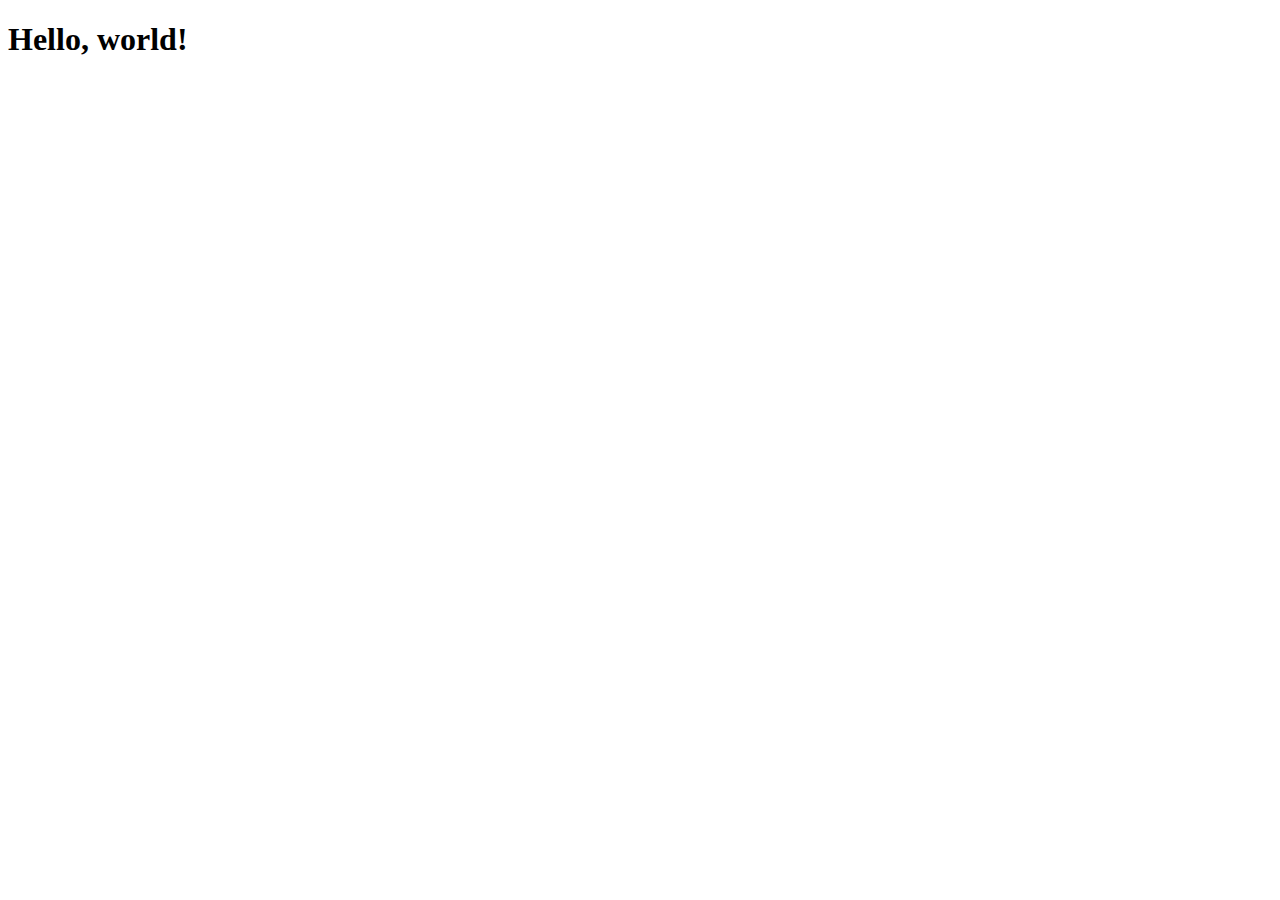
==== index.html @ 3386d91a "docs: created index.html and connected it to bootstrap 5" ====
<!DOCTYPE html>
<html lang="en">
<head>
    <meta charset="UTF-8">
    <meta http-equiv="X-UA-Compatible" content="IE=edge">
    <meta name="viewport" content="width=device-width, initial-scale=1.0">
    <title>qNomics</title>
    <link href="https://cdn.jsdelivr.net/npm/bootstrap@5.3.0-alpha1/dist/css/bootstrap.min.css" rel="stylesheet" integrity="sha384-GLhlTQ8iRABdZLl6O3oVMWSktQOp6b7In1Zl3/Jr59b6EGGoI1aFkw7cmDA6j6gD" crossorigin="anonymous">
</head>
<body>
    <h1>Hello, world!</h1>
    <script src="https://cdn.jsdelivr.net/npm/bootstrap@5.3.0-alpha1/dist/js/bootstrap.bundle.min.js" integrity="sha384-w76AqPfDkMBDXo30jS1Sgez6pr3x5MlQ1ZAGC+nuZB+EYdgRZgiwxhTBTkF7CXvN" crossorigin="anonymous"></script>
</body>
</html>
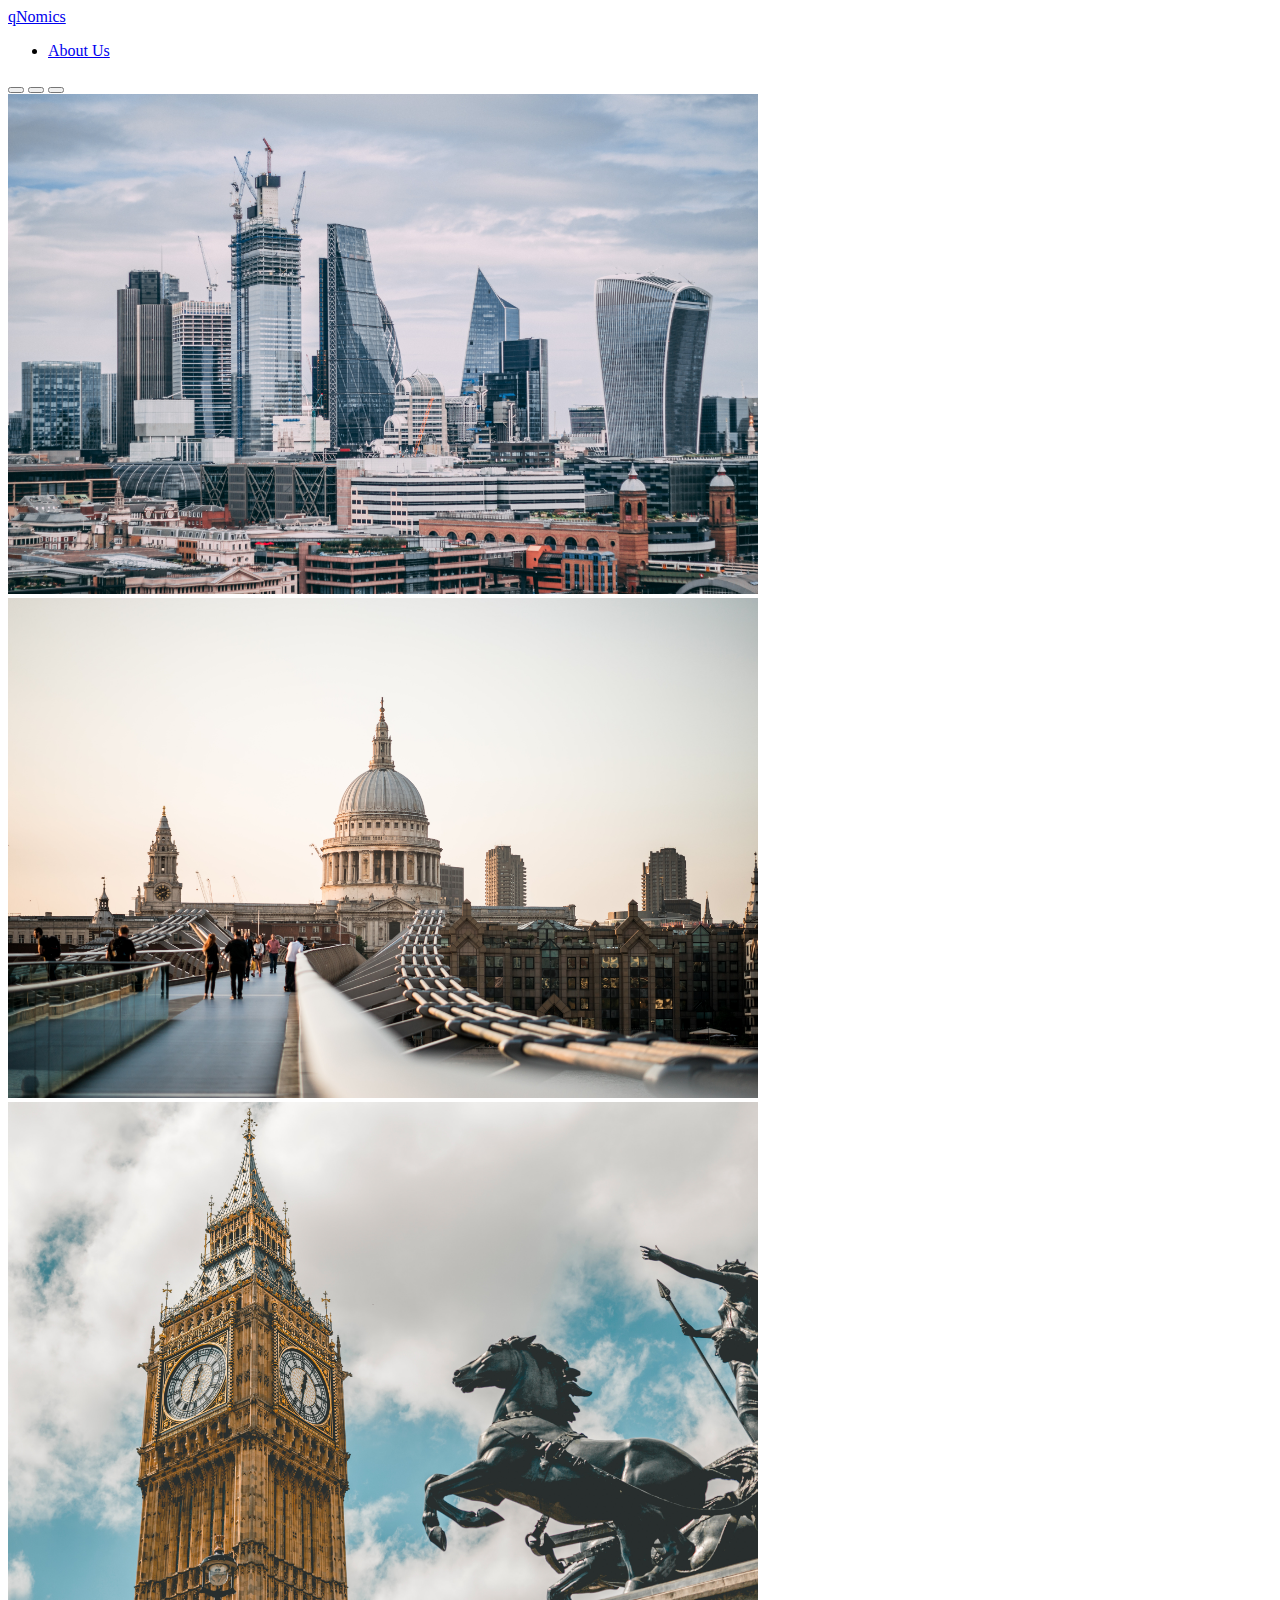
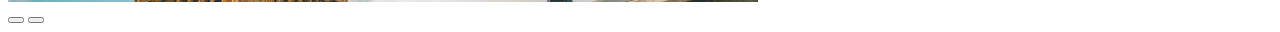
==== commit 93f5207c: "features: added a simple navigation bar and image carousel with London stock imagery" ====
--- a/index.html
+++ b/index.html
@@ -6,9 +6,52 @@
     <meta name="viewport" content="width=device-width, initial-scale=1.0">
     <title>qNomics</title>
     <link href="https://cdn.jsdelivr.net/npm/bootstrap@5.3.0-alpha1/dist/css/bootstrap.min.css" rel="stylesheet" integrity="sha384-GLhlTQ8iRABdZLl6O3oVMWSktQOp6b7In1Zl3/Jr59b6EGGoI1aFkw7cmDA6j6gD" crossorigin="anonymous">
+    <link rel="stylesheet" type="text/css" href="custom.css">
 </head>
 <body>
-    <h1>Hello, world!</h1>
+    <!-- Navigation Bar -->
+    <navbar class="navbar navbar-expand-lg navbar-light bg-light">
+        <div class="container-fluid">
+            <a class="navbar-brand" href="./index.html">qNomics</a>
+            <ul class="navbar-nav">
+                <li class="nav-item">
+                    <a class="nav-link" href="#">About Us</a>
+                </li>
+            </ul>
+        </div>
+    </navbar>
+
+    <!-- Image Carousel -->
+    <div id="big-carousel" class="carousel slide" data-bs-ride="carousel">
+
+        <!-- Indicators -->
+        <div class="carousel-indicators">
+            <button type="button" data-bs-target="#big-carousel" data-bs-slide-to="0" class="active"></button>
+            <button type="button" data-bs-target="#big-carousel" data-bs-slide-to="1"></button>
+            <button type="button" data-bs-target="#big-carousel" data-bs-slide-to="2"></button>
+        </div>
+
+        <!-- Image Specification -->
+        <div class="carousel-inner">
+            <div class="carousel-item active">
+                <img src="./images/skyline.jpg" alt="London skyline" class="d-block w-100">
+            </div>
+            <div class="carousel-item">
+                <img src="./images/st-pauls.jpg" alt="St Paul's Cathedral" class="d-block w-100">
+            </div>
+            <div class="carousel-item">
+                <img src="./images/big-ben.jpg" alt="Big Ben" class="d-block w-100">
+            </div>
+        </div>
+
+        <!-- Controls -->
+        <button class="carousel-control-prev" type="button" data-bs-target="#big-carousel" data-bs-slide="prev">
+            <span class="carousel-control-prev-icon"></span>
+        </button>
+        <button class="carousel-control-next" type="button" data-bs-target="#big-carousel" data-bs-slide="next">
+            <span class="carousel-control-next-icon"></span>
+        </button>
+    </div>
     <script src="https://cdn.jsdelivr.net/npm/bootstrap@5.3.0-alpha1/dist/js/bootstrap.bundle.min.js" integrity="sha384-w76AqPfDkMBDXo30jS1Sgez6pr3x5MlQ1ZAGC+nuZB+EYdgRZgiwxhTBTkF7CXvN" crossorigin="anonymous"></script>
 </body>
 </html>--- a/custom.css
+++ b/custom.css
@@ -0,0 +1,5 @@
+img {
+    height: 500px;
+    width: auto;
+    object-fit: cover;
+}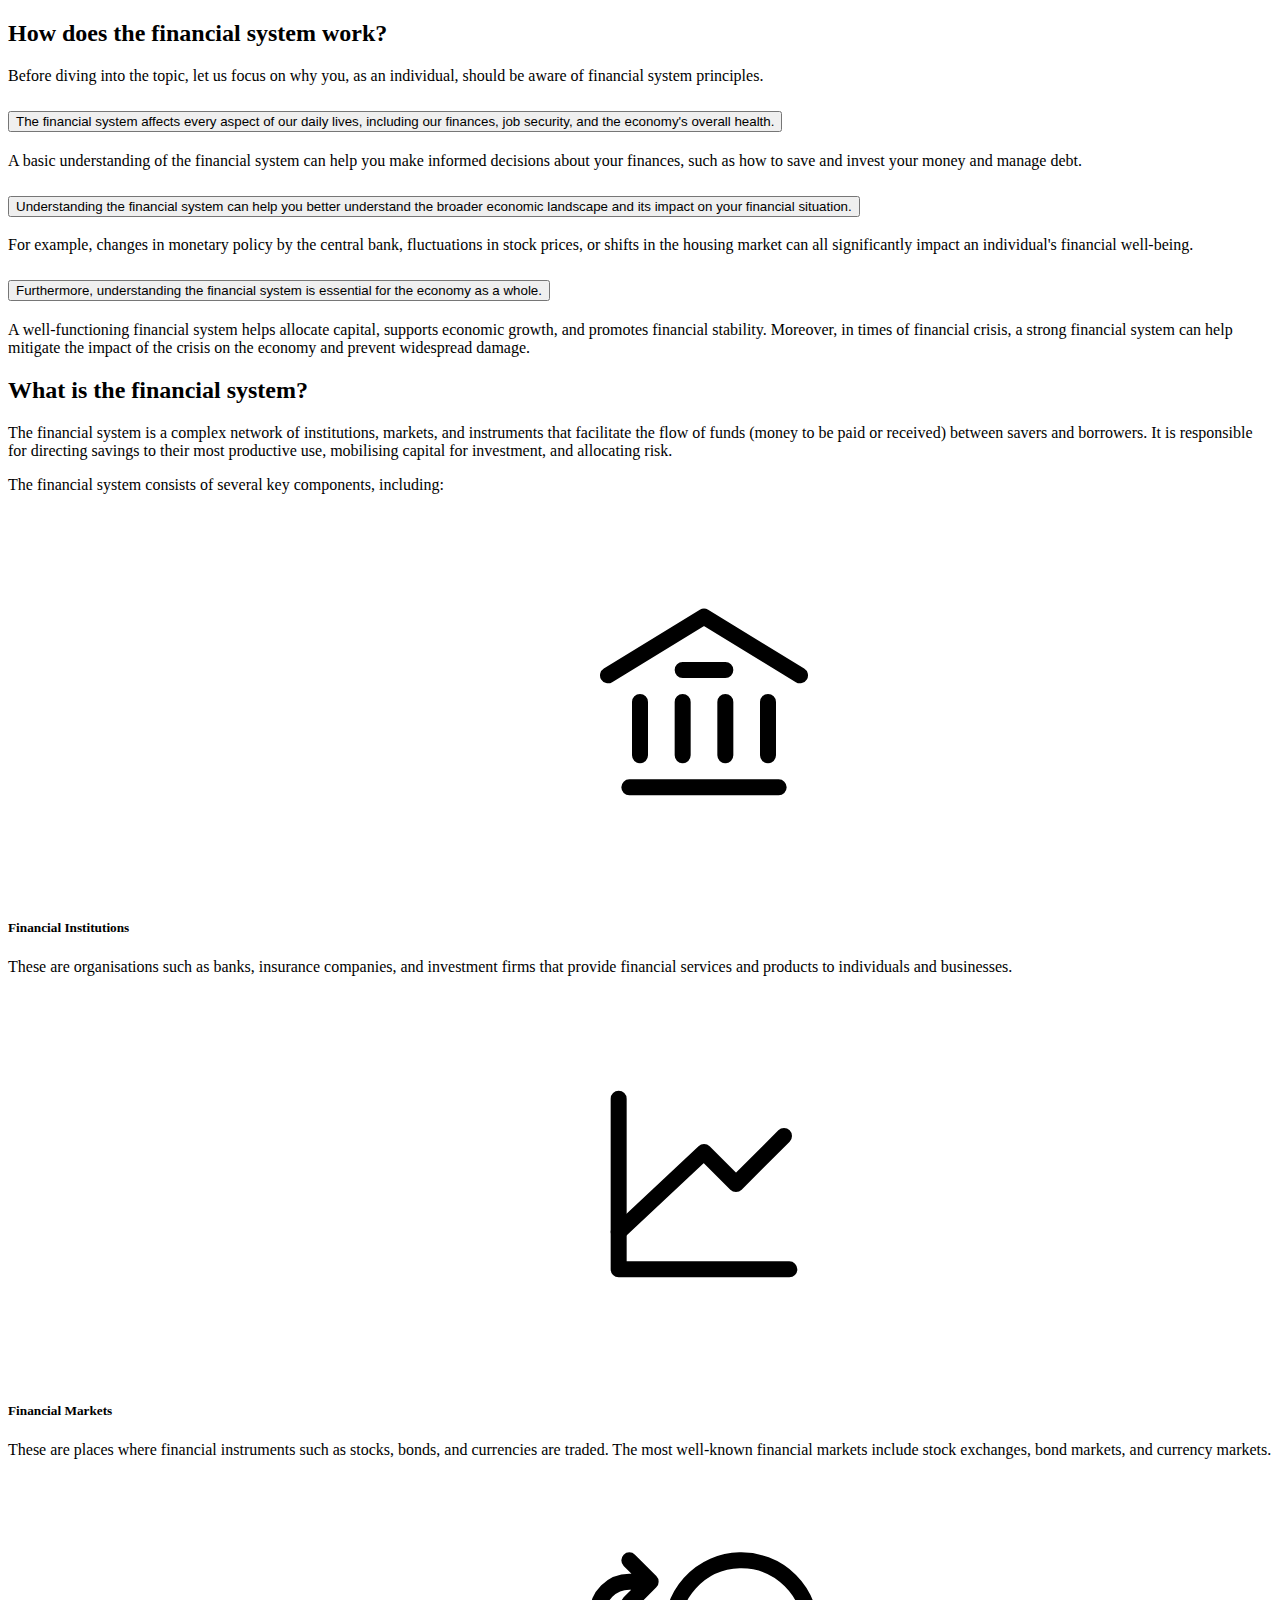
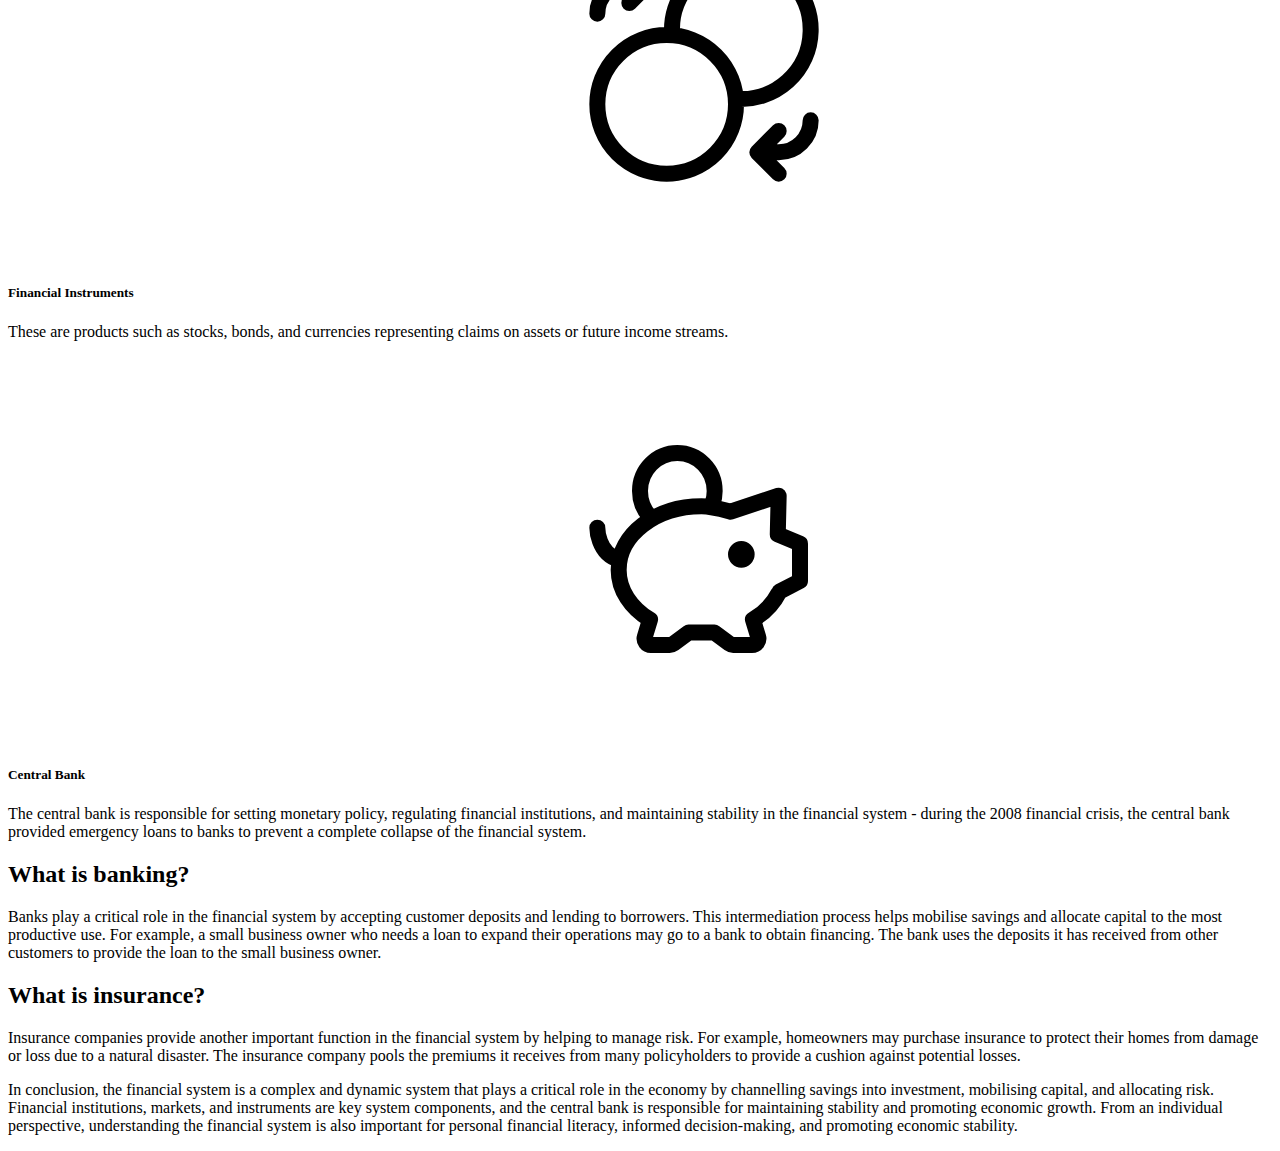
==== commit b6bf81b1: "created a new homepage containing content from the articles provided by qnomics" ====
--- a/index.html
+++ b/index.html
@@ -9,49 +9,134 @@
     <link rel="stylesheet" type="text/css" href="custom.css">
 </head>
 <body>
-    <!-- Navigation Bar -->
-    <navbar class="navbar navbar-expand-lg navbar-light bg-light">
-        <div class="container-fluid">
-            <a class="navbar-brand" href="./index.html">qNomics</a>
-            <ul class="navbar-nav">
-                <li class="nav-item">
-                    <a class="nav-link" href="#">About Us</a>
-                </li>
-            </ul>
-        </div>
-    </navbar>
+    <!-- Jumbotron -->
+    <div class="container-fluid bg-light text-dark p-5">
+        <h2 class="text-center">How does the financial system work?</h2>
+        <p class="text-center">Before diving into the topic, let us focus on why you, as an individual, should be aware of financial system principles.</p>
+    </div>
 
-    <!-- Image Carousel -->
-    <div id="big-carousel" class="carousel slide" data-bs-ride="carousel">
-
-        <!-- Indicators -->
-        <div class="carousel-indicators">
-            <button type="button" data-bs-target="#big-carousel" data-bs-slide-to="0" class="active"></button>
-            <button type="button" data-bs-target="#big-carousel" data-bs-slide-to="1"></button>
-            <button type="button" data-bs-target="#big-carousel" data-bs-slide-to="2"></button>
-        </div>
-
-        <!-- Image Specification -->
-        <div class="carousel-inner">
-            <div class="carousel-item active">
-                <img src="./images/skyline.jpg" alt="London skyline" class="d-block w-100">
-            </div>
-            <div class="carousel-item">
-                <img src="./images/st-pauls.jpg" alt="St Paul's Cathedral" class="d-block w-100">
-            </div>
-            <div class="carousel-item">
-                <img src="./images/big-ben.jpg" alt="Big Ben" class="d-block w-100">
+    <!-- Accordion -->
+    <div class="accordion bg-light px-5">
+        <div class="accordion-item">
+            <h2 class="accordion-header">
+                <button class="accordion-button" type="button" data-bs-toggle="collapse" data-bs-target="#collapseOne" aria-expanded="true" aria-controls="collapseOne">
+                    The financial system affects every aspect of our daily lives, including our finances, job security, and the economy's overall health.
+                </button>
+            </h2>
+            <div id="collapseOne" class="accordion-collapse collapse show" aria-labelledby="headingOne">
+                <div class="accordion-body">
+                    A basic understanding of the financial system can help you make informed decisions about your finances, such as how to save and invest your money and manage debt.
+                </div>
             </div>
         </div>
+        <div class="accordion-item">
+            <h2 class="accordion-header">
+                <button class="accordion-button collapsed" type="button" data-bs-toggle="collapse" data-bs-target="#collapseTwo" aria-expanded="false" aria-controls="collapseTwo">
+                    Understanding the financial system can help you better understand the broader economic landscape and its impact on your financial situation. 
+                </button>
+            </h2>
+            <div id="collapseTwo" class="accordion-collapse collapse" aria-labelledby="headingTwo">
+                <div class="accordion-body">
+                    For example, changes in monetary policy by the central bank, fluctuations in stock prices, or shifts in the housing market can all significantly impact an individual's financial well-being.
+                </div>
+            </div>
+        </div>
+        <div class="accordion-item">
+            <h2 class="accordion-header">
+                <button class="accordion-button collapsed" type="button" data-bs-toggle="collapse" data-bs-target="#collapseThree" aria-expanded="false" aria-controls="collapseThree">
+                    Furthermore, understanding the financial system is essential for the economy as a whole.
+                </button>
+            </h2>
+            <div id="collapseThree" class="accordion-collapse collapse" aria-labelledby="headingThree">
+                <div class="accordion-body">
+                    A well-functioning financial system helps allocate capital, supports economic growth, and promotes financial stability. Moreover, in times of financial crisis, a strong financial system can help mitigate the impact of the crisis on the economy and prevent widespread damage.
+                </div>
+            </div>
+        </div>
+    </div>
 
-        <!-- Controls -->
-        <button class="carousel-control-prev" type="button" data-bs-target="#big-carousel" data-bs-slide="prev">
-            <span class="carousel-control-prev-icon"></span>
-        </button>
-        <button class="carousel-control-next" type="button" data-bs-target="#big-carousel" data-bs-slide="next">
-            <span class="carousel-control-next-icon"></span>
-        </button>
+    <!-- Cards -->
+    <div class="container-fluid bg-light text-dark p-5">
+        <h2 class="text-center">What is the financial system?</h2>
+        <p class="text-center p-2">
+            The financial system is a complex network of institutions, markets, and instruments that facilitate the flow of funds (money to be paid or received) between savers and borrowers. It is responsible for directing savings to their most productive use, mobilising capital for investment, and allocating risk.
+        </p>
+        <p class="text-center p-2">
+            The financial system consists of several key components, including:
+        </p>
+        <div class="card-group text-dark p-2">
+            <div class="card text-center border-5 border-dark">
+                <img src="images/bank.svg" class="card-img-top">
+                <div class="card-body bg-primary text-light">
+                    <h5 class="card-title">
+                        Financial Institutions
+                    </h5>
+                    <p class="card-text">
+                        These are organisations such as banks, insurance companies, and investment firms that provide financial services and products to individuals and businesses.
+                    </p>
+                </div>
+            </div>
+            <div class="card text-center border-5 border-dark">
+                <img src="images/graph-up.svg" class="card-img-top">
+                <div class="card-body bg-success text-light">
+                    <h5 class="card-title">
+                        Financial Markets
+                    </h5>
+                    <p class="card-text">
+                        These are places where financial instruments such as stocks, bonds, and currencies are traded. The most well-known financial markets include stock exchanges, bond markets, and currency markets.
+                    </p>
+                </div>
+            </div>
+            <div class="card text-center border-5 border-dark">
+                <img src="images/coins-swap.svg" class="card-img-top">
+                <div class="card-body bg-danger text-light">
+                    <h5 class="card-title">
+                        Financial Instruments
+                    </h5>
+                    <p class="card-text">
+                        These are products such as stocks, bonds, and currencies representing claims on assets or future income streams.
+                    </p>
+                </div>
+            </div>
+            <div class="card text-center border-5 border-dark">
+                <img src="images/piggy-bank.svg" class="card-img-top">
+                <div class="card-body bg-dark text-light">
+                    <h5 class="card-title">
+                        Central Bank
+                    </h5>
+                    <p class="card-text">
+                        The central bank is responsible for setting monetary policy, regulating financial institutions, and maintaining stability in the financial system - during the 2008 financial crisis, the central bank provided emergency loans to banks to prevent a complete collapse of the financial system.
+                    </p>
+                </div>
+            </div>
+        </div>
     </div>
+
+    <div class="container-fluid bg-secondary text-light p-5">
+        <h2 class="text-center">
+            What is banking?
+        </h2>
+        <p class="text-center">
+            Banks play a critical role in the financial system by accepting customer deposits and lending to borrowers. This intermediation process helps mobilise savings and allocate capital to the most productive use. For example, a small business owner who needs a loan to expand their operations may go to a bank to obtain financing. The bank uses the deposits it has received from other customers to provide the loan to the small business owner.
+        </p>
+    </div>
+
+    <div class="container-fluid bg-light text-dark p-5">
+        <h2 class="text-center">
+            What is insurance?
+        </h2>
+        <p class="text-center">
+            Insurance companies provide another important function in the financial system by helping to manage risk. For example, homeowners may purchase insurance to protect their homes from damage or loss due to a natural disaster. The insurance company pools the premiums it receives from many policyholders to provide a cushion against potential losses.
+        </p>
+    </div>
+
+    <!-- Content Block 3 -->
+    <div class="container-fluid bg-dark text-light p-5">
+        <p class="text-center p-2">
+            In conclusion, the financial system is a complex and dynamic system that plays a critical role in the economy by channelling savings into investment, mobilising capital, and allocating risk. Financial institutions, markets, and instruments are key system components, and the central bank is responsible for maintaining stability and promoting economic growth. From an individual perspective, understanding the financial system is also important for personal financial literacy, informed decision-making, and promoting economic stability.
+        </p>
+    </div>
+
     <script src="https://cdn.jsdelivr.net/npm/bootstrap@5.3.0-alpha1/dist/js/bootstrap.bundle.min.js" integrity="sha384-w76AqPfDkMBDXo30jS1Sgez6pr3x5MlQ1ZAGC+nuZB+EYdgRZgiwxhTBTkF7CXvN" crossorigin="anonymous"></script>
 </body>
 </html>--- a/custom.css
+++ b/custom.css
@@ -1,5 +1,9 @@
-img {
-    height: 500px;
-    width: auto;
-    object-fit: cover;
-}+
+
+.card-img-top {
+    width: 100%;
+    height: 20vw;
+    object-fit: contain;
+    padding: 5vw;
+}
+
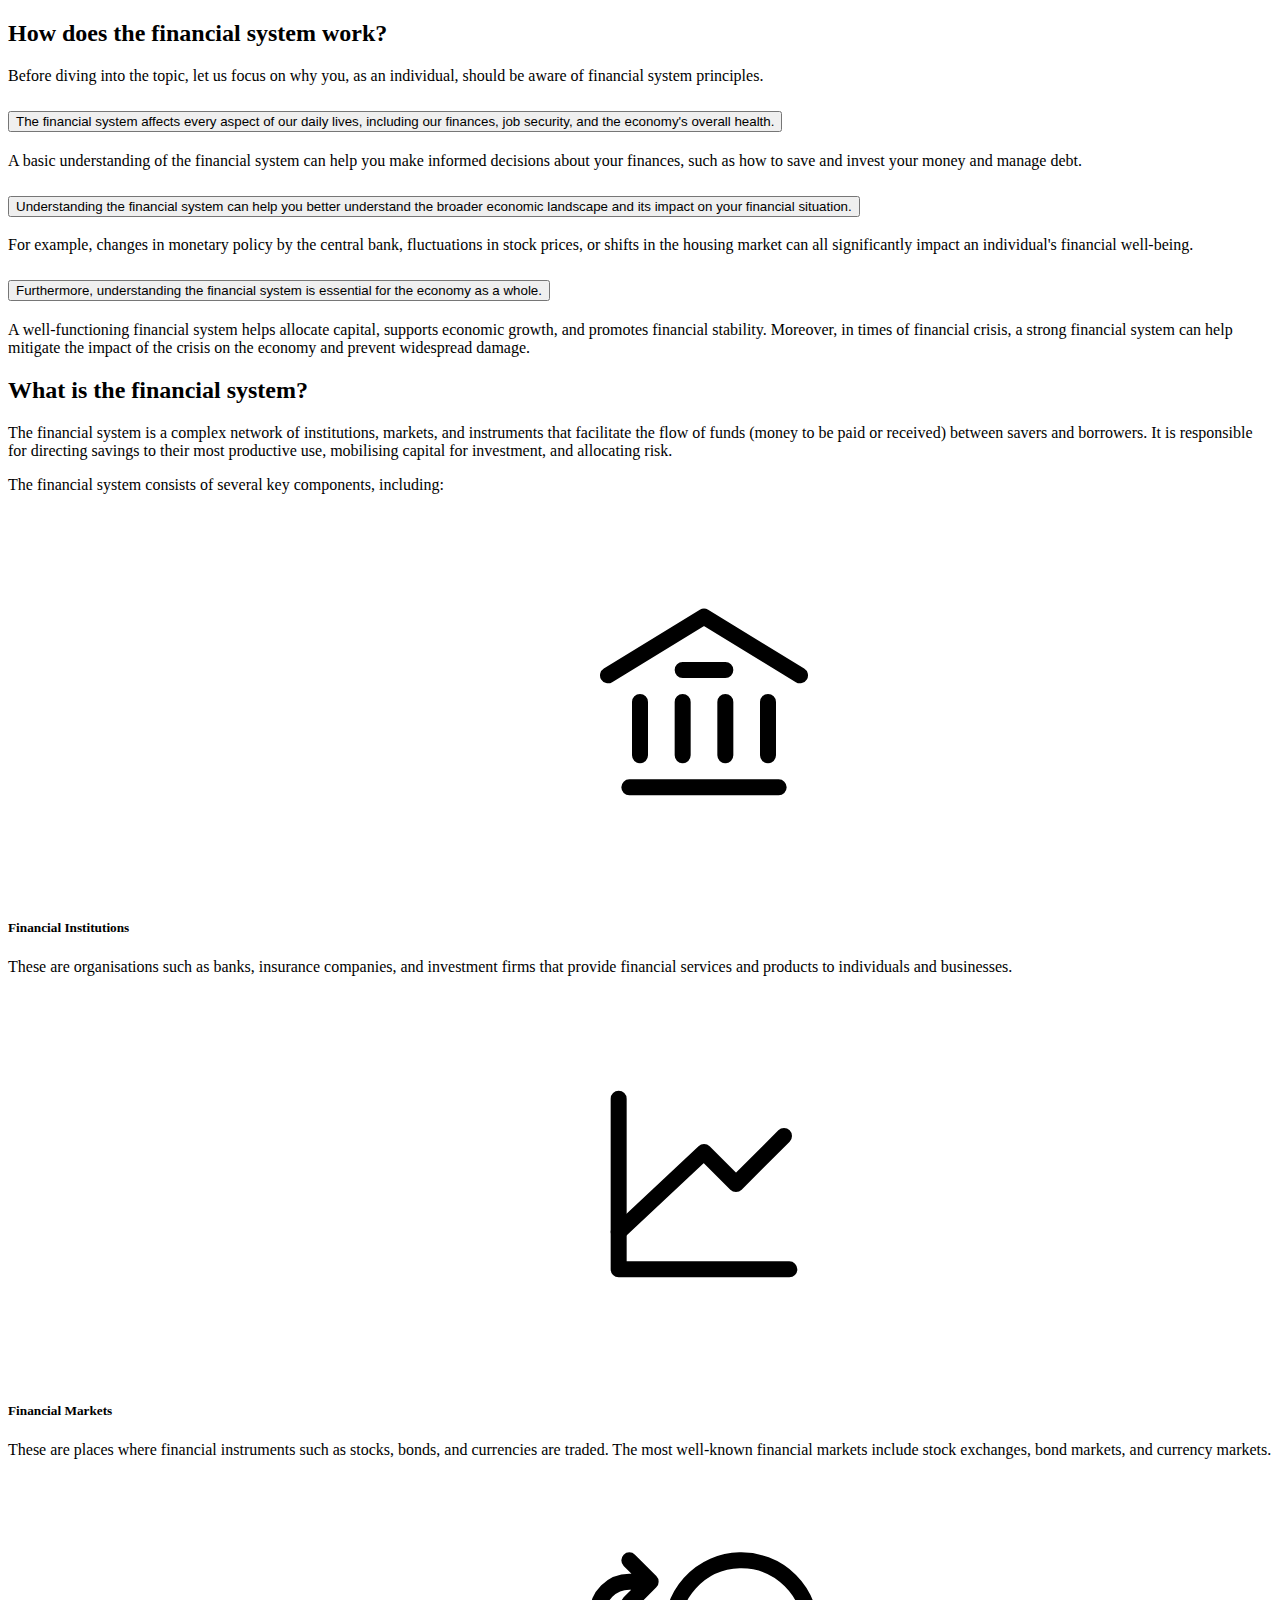
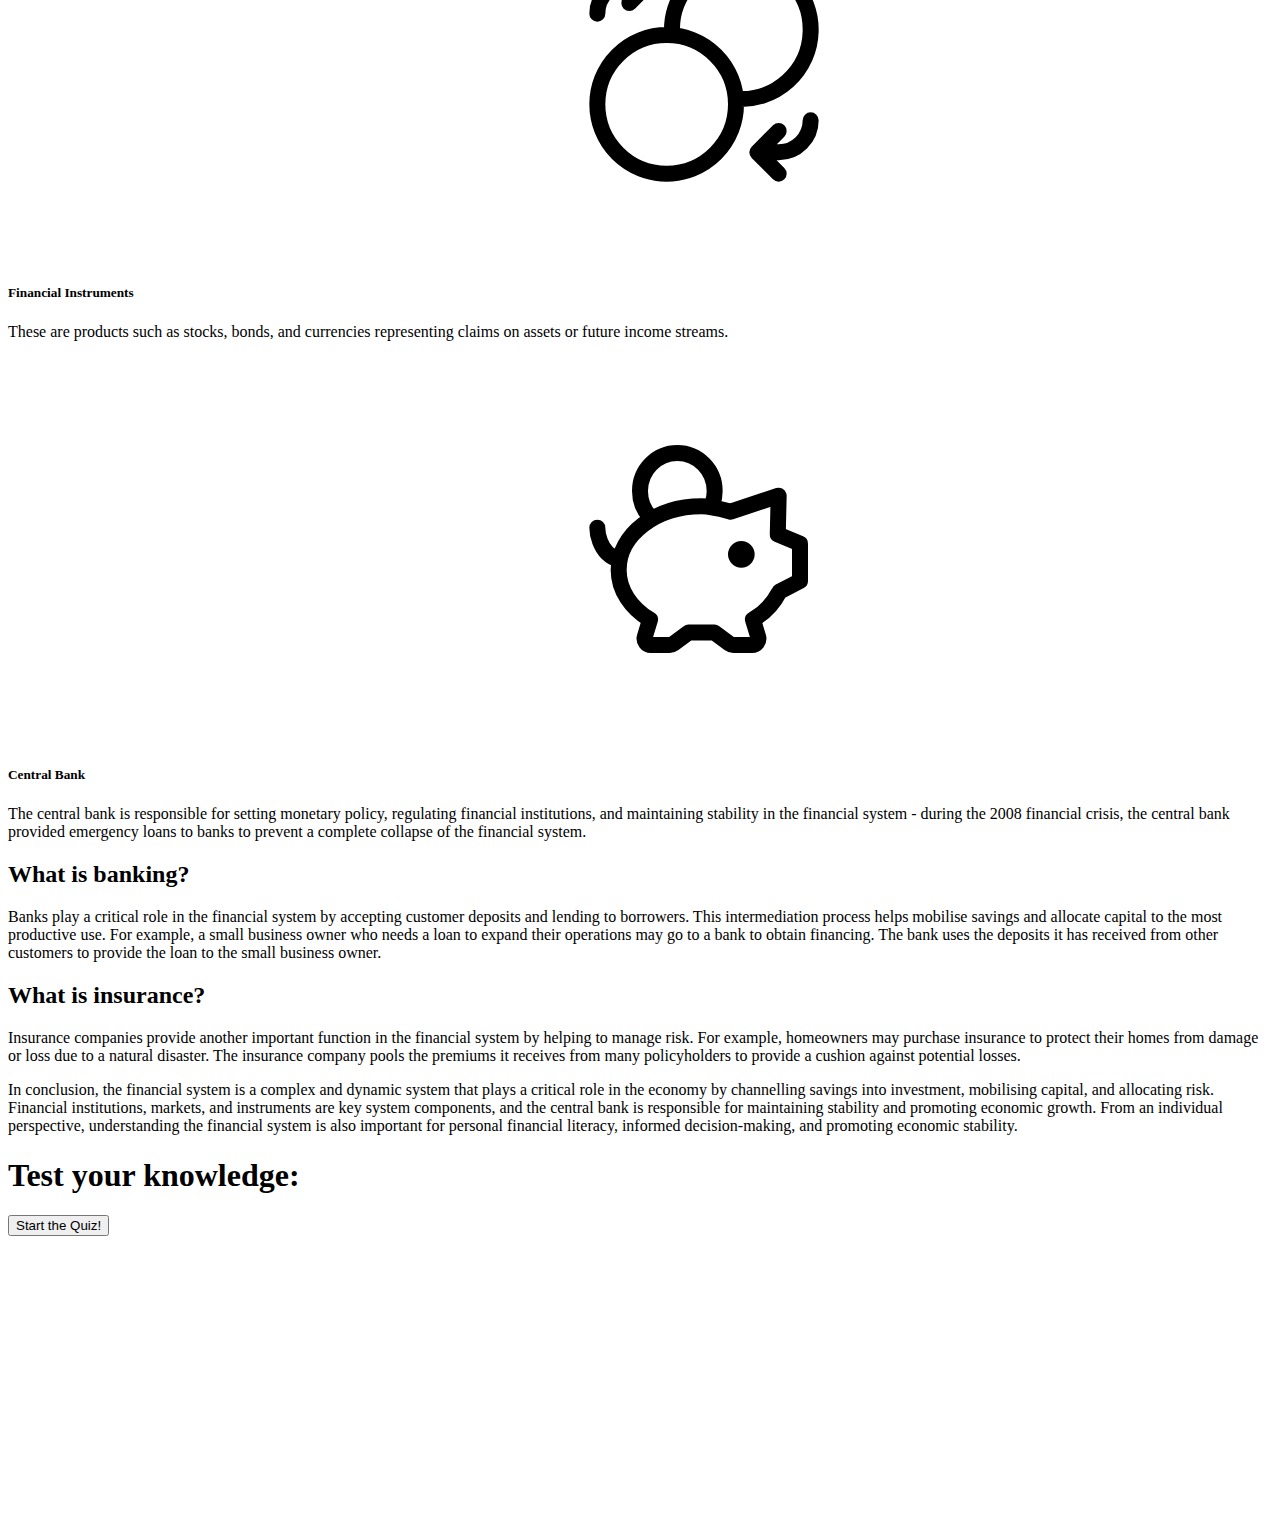
==== commit 99cff57c: "implemented quiz function" ====
--- a/index.html
+++ b/index.html
@@ -6,7 +6,7 @@
     <meta name="viewport" content="width=device-width, initial-scale=1.0">
     <title>qNomics</title>
     <link href="https://cdn.jsdelivr.net/npm/bootstrap@5.3.0-alpha1/dist/css/bootstrap.min.css" rel="stylesheet" integrity="sha384-GLhlTQ8iRABdZLl6O3oVMWSktQOp6b7In1Zl3/Jr59b6EGGoI1aFkw7cmDA6j6gD" crossorigin="anonymous">
-    <link rel="stylesheet" type="text/css" href="custom.css">
+    <link rel="stylesheet" type="text/css" href="styles/custom.css">
 </head>
 <body>
     <!-- Jumbotron -->
@@ -130,13 +130,37 @@
         </p>
     </div>
 
-    <!-- Content Block 3 -->
     <div class="container-fluid bg-dark text-light p-5">
         <p class="text-center p-2">
             In conclusion, the financial system is a complex and dynamic system that plays a critical role in the economy by channelling savings into investment, mobilising capital, and allocating risk. Financial institutions, markets, and instruments are key system components, and the central bank is responsible for maintaining stability and promoting economic growth. From an individual perspective, understanding the financial system is also important for personal financial literacy, informed decision-making, and promoting economic stability.
         </p>
     </div>
 
+    <div id='body' class="d-flex flex-column align-items-center justify-content-center m-5" style="min-height: 40vh; ">
+        <div class="mb-3 text-light">
+            <h1>Test your knowledge:</h1>
+        </div>
+        <div id="quiz-container" class="bg-light p-3 rounded-3 shadow-lg w-75">
+            <div id="question-container" class="hide">
+                <div id="question" class="mb-3">Question</div>
+                <div id="answer-buttons" class="d-grid gap-3 mb-3">
+                    <button class="btn btn-primary">Answer 1</button>
+                    <button class="btn btn-primary">Answer 2</button>
+                    <button class="btn btn-primary">Answer 3</button>
+                    <button class="btn btn-primary">Answer 4</button>
+                </div>
+            </div>
+            <div id="controls" class="d-flex justify-content-center">
+                <button id="start-btn" class="btn btn-primary btn-lg">Start the Quiz!</button>
+                <button id="next-btn" class="btn btn-primary btn-lg hide">Next</button>
+            </div>
+        </div>
+        <div id="final-score" class="hide">
+            <button class="btn btn-warning btn-xl">Score: <span id='score'></span>/<span id='quiz-length'></span></button>
+        </div>
+        <script src="https://cdn.jsdelivr.net/npm/bootstrap@5.3.0-alpha1/dist/js/bootstrap.bundle.min.js" integrity="sha384-w76AqPfDkMBDXo30jS1Sgez6pr3x5MlQ1ZAGC+nuZB+EYdgRZgiwxhTBTkF7CXvN" crossorigin="anonymous"></script>
+        <script src="js/script.js"></script>
+    </div>
     <script src="https://cdn.jsdelivr.net/npm/bootstrap@5.3.0-alpha1/dist/js/bootstrap.bundle.min.js" integrity="sha384-w76AqPfDkMBDXo30jS1Sgez6pr3x5MlQ1ZAGC+nuZB+EYdgRZgiwxhTBTkF7CXvN" crossorigin="anonymous"></script>
 </body>
 </html>--- a/styles/custom.css
+++ b/styles/custom.css
@@ -0,0 +1,35 @@
+
+.card-img-top {
+    width: 100%;
+    height: 20vw;
+    object-fit: contain;
+    padding: 5vw;
+}
+
+.hide {
+    display: none;
+}
+
+body {
+    --hue: var(--bs-blue);
+    background-color: var(--hue);
+}
+
+body.correct {
+    --hue: var(--bs-green);
+}
+
+body.wrong {
+    --hue: var(--bs-red);
+}
+
+.btn {
+    --hue: var(--bs-blue); 
+}
+.btn.correct {
+    --hue: var(--bs-green);
+}
+
+.btn.wrong {
+    --hue: var(--bs-red);
+}